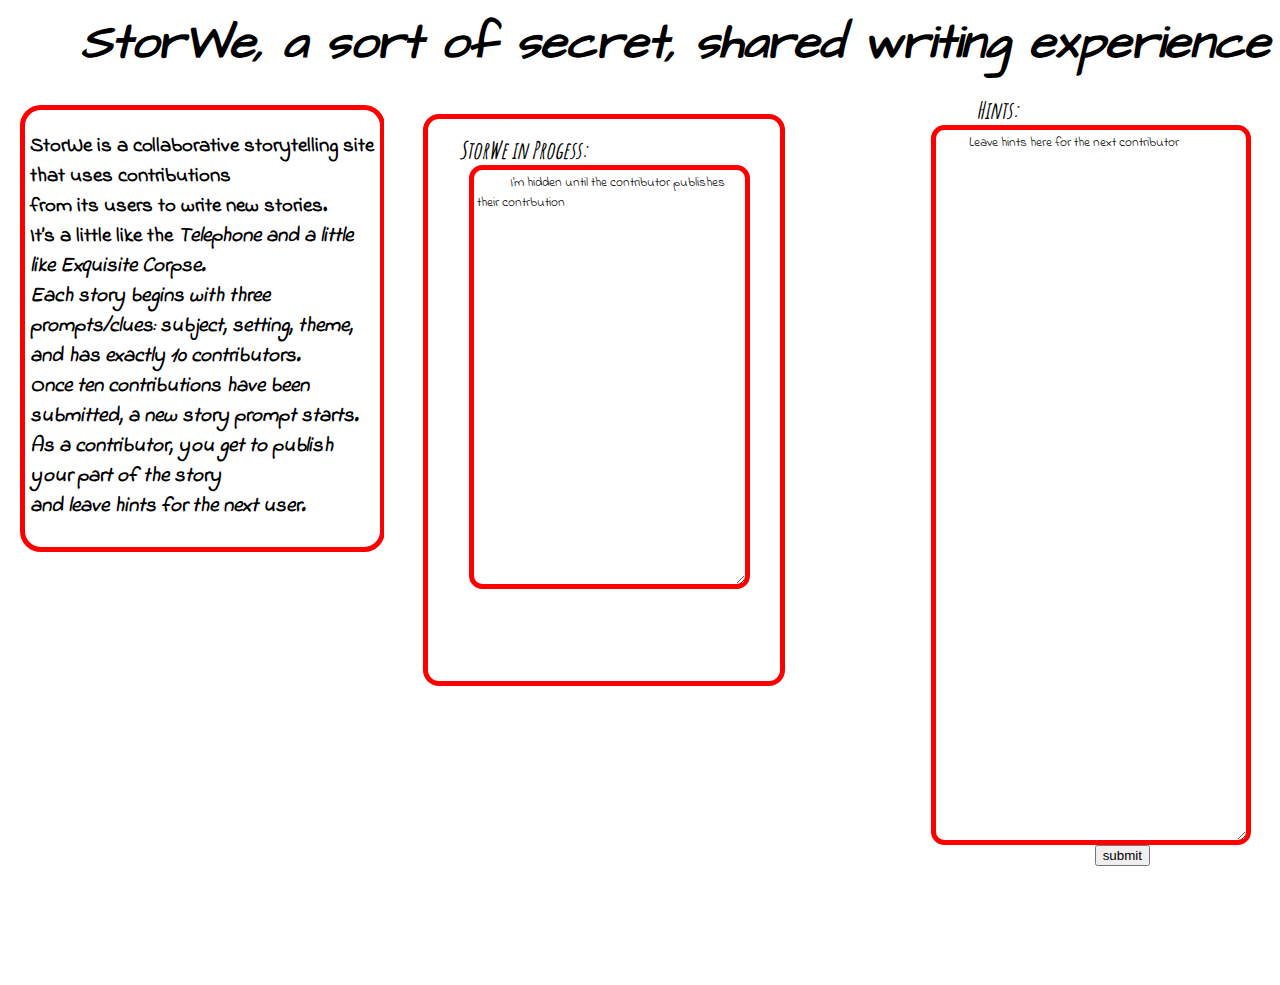
==== contribution.html @ b45a8e13 "finally debugs the regisration and login scripts." ====
<!DOCTYPE <!DOCTYPE html>
<html>
<head>
  <link rel="stylesheet" type="text/css" href="test.css">
  <link href='https://fonts.googleapis.com/css?family=Indie+Flower|Inconsolata:400,700|Exo:400,300italic,500italic,800italic|Architects+Daughter|Amatic+SC:400,700' rel='stylesheet' type='text/css'>
  <meta charset="utf-8">
  <meta http-equiv="X-UA-Compatible" content="IE=edge">
  <title>StorWe</title>

</head>
<body>

<div id="framecontentLeft">
<div class="innertube">

  <section>

        <p><b>StorWe is a collaborative storytelling site that uses contributions <br>from its users to write new stories.  <br>  It’s a little like the <i>Telephone<i> and a little like <i>Exquisite Corpse<i>.  <br>  Each story begins with three prompts/clues: subject, setting, theme, and has exactly 10 contributors. <br>Once ten contributions have been submitted, a new story prompt starts. <br>As a contributor, you get to publish your part of the story<br> and leave hints for the next user. </p>
      </section>

</div>
</div>

<div id="framecontentTop">
<div class="innertube">

<header>StorWe, a sort of secret, shared writing experience</header>


</div>
</div>


<div id="maincontent">
<div class="innertube">
  <div id="center">



      <form id="inprogress" action="/retrieve story in progress" method="request">
           <div>
           <label for="This StorWe in progress">StorWe in Progess:</label>
           <textarea id="story" name="This storWe in progress" rows="20" cols="50">
           I'm hidden until the contributor publishes their contrbution
           </textarea>
           </div>
           </form>
</div>
</div>
</div>

<div id="framecontentRight">
<div class="innertube">
<div id="right"

    <form id="hints" action="/hint" method="post">
          <div>
          <label for="hints">Hints:</label>
          <textarea id="leave 5 keyword hints" name= "hints" rows="5" cols="15">
          Leave hints here for the next contributor
          </textarea>

          <div class="button">
          <button type="submit">submit</button>
          </div>
          </div>
    </form>



</div>
</div>
</div>
<script src="http://code.jquery.com/jquery-2.1.4.js" type="text/javascript" charset="utf-8" ></script>
      <script src="scripts/ajax.js" type="text/javascript" charset="utf-8" ></script>
      <script src="storwe.js" type="text/javascript">
    </script>

</body>
</html>
---- test.css ----
body{
margin: 0;
padding: 0;
border: 0;
width: auto;
overflow: hidden;
height: 100%;
max-height: 100%;
}

#framecontentLeft
{
position: absolute;
top: 85px;
left: 0;
width: 30%; /*Width of left frame div*/
height: 100%;
overflow: hidden; /*Disable scrollbars. Set to "scroll" to enable*/
background-color: white;
color: black;
}
 #framecontentRight{
position: absolute;
top: 85px;

right:0;
width: 30%; /*Width of left frame div*/
height: 100%;
overflow: hidden; /*Disable scrollbars. Set to "scroll" to enable*/
background-color: white;
color: black;


}
#framecontentTop{
left: 300px; /*Set left value to WidthOfLeftFrameDiv*/
right: 0px;
width: auto;
height: 20%; /*Height of top frame div*/
overflow: hidden; /*Disable scrollbars. Set to "scroll" to enable*/
background-color: white;
text-decoration: underline, 5px;
}




/*#framecontentRight{
left: auto;
right: 0;
width: 150px; /*Width of right frame div*/
/*overflow: hidden; /*Disable scrollbars. Set to "scroll" to enable*/
/*background-color: navy;
color: white;
}*/
header {
  color: black;
text-align: right;
border-top: 30px;
font-family: 'Architects Daughter', cursive;
    font-size: 3em;

    border-bottom: 5px, red;
}
#maincontent{
position: fixed;
left: 30%; /*Set left value to WidthOfLeftFrameDiv*/
top: 85px; /*Set top value to HeightOfTopFrameDiv*/

bottom: 0;
overflow: auto;
background: white;
}




.innertube{
margin: 10px; /*Margins for inner DIV inside each DIV (to provide padding)*/
}


section {
    margin-left: 10px;
    margin-top: 10px;
    width: 345px;
    float: left;
    /* To see the outline of the form */
    padding: 5px;
    padding-top: 0px;
    border: 5px solid red;
    border-radius: 1em;
    font-family: 'Indie Flower', cursive;
    font-size: 1.30em;
}
/*h1 {
    font-family: 'Architects Daughter', cursive;
    font-size: 2em;
    text-align: center;
    text-decoration: underline;

}*/

form {
    width: 55%;
    height: 65%;
    margin: 5%;
    /* To see the outline of the form */
    padding: 1em;
    border: 5px solid red;
    border-radius: 1em;
    font-family: 'Indie Flower', cursive;
    }

}
#registration{

     width: 40%;
    height:20%;
    margin: 5%;
    margin-top: 10px;


    /* To see the outline of the form */
    padding: 5%;
    border: 5% solid red;
    border-radius: 1em;
    font-family: 'Indie Flower', cursive;
}
#hints{

    width: 40%;
    height:25%;
    margin: 10%;



    /* To see the outline of the form */
    padding: 5%;
    padding-top: 3px;

    border: 5% solid red;
    border-radius: 1em;
    font-family: 'Indie Flower', cursive;

    }

#starting_attributes{
   width: 60%;
    height:35%;
    margin: 5%;
    margin-top: 15%;;
    padding: 3%;
    /* To see the outline of the form */
    padding-top: 3px;
    padding-bottom: 0px;

    border: 5% solid green;
    border-radius: 1em;
    font-family: 'Indie Flower', cursive;


}
textarea {
    width: 88%;
    height: 80%;
    margin: 0px;
    margin-left: 25px;
   /* To see the outline of the form */
    padding: 3px;
    border: 5px solid red;
    border-radius: 1em;
    font-family: 'Indie Flower', cursive;
    }
/*font-family: 'Indie Flower', cursive;
font-family: 'Inconsolata', ;
font-family: 'Exo', sans-serif;
font-family: 'Architects Daughter', cursive;
font-family: 'Amatic SC', cursive; */



form div + div {
    margin-top: 1em;
}
label {
    /* To make sure that all labels have the same size and are properly aligned */
    display: inline-block;
    width: 50%;
    text-align: center;
     font-family: 'Amatic SC', cursive;
     font-size: 1.5em;
}


input:focus, textarea:focus {
    /* To give a little highlight on active elements */
    border-color: #000;
}
.button {
    /* To position the buttons to the same position of the text fields */
    padding-left: 50%; /* same size as the label elements */
    font-family: 'Inconsolata', ;
}
button {
    /* This extra margin represent roughly the same space as the space
       between the labels and their text fields */
    margin-left: .5em;
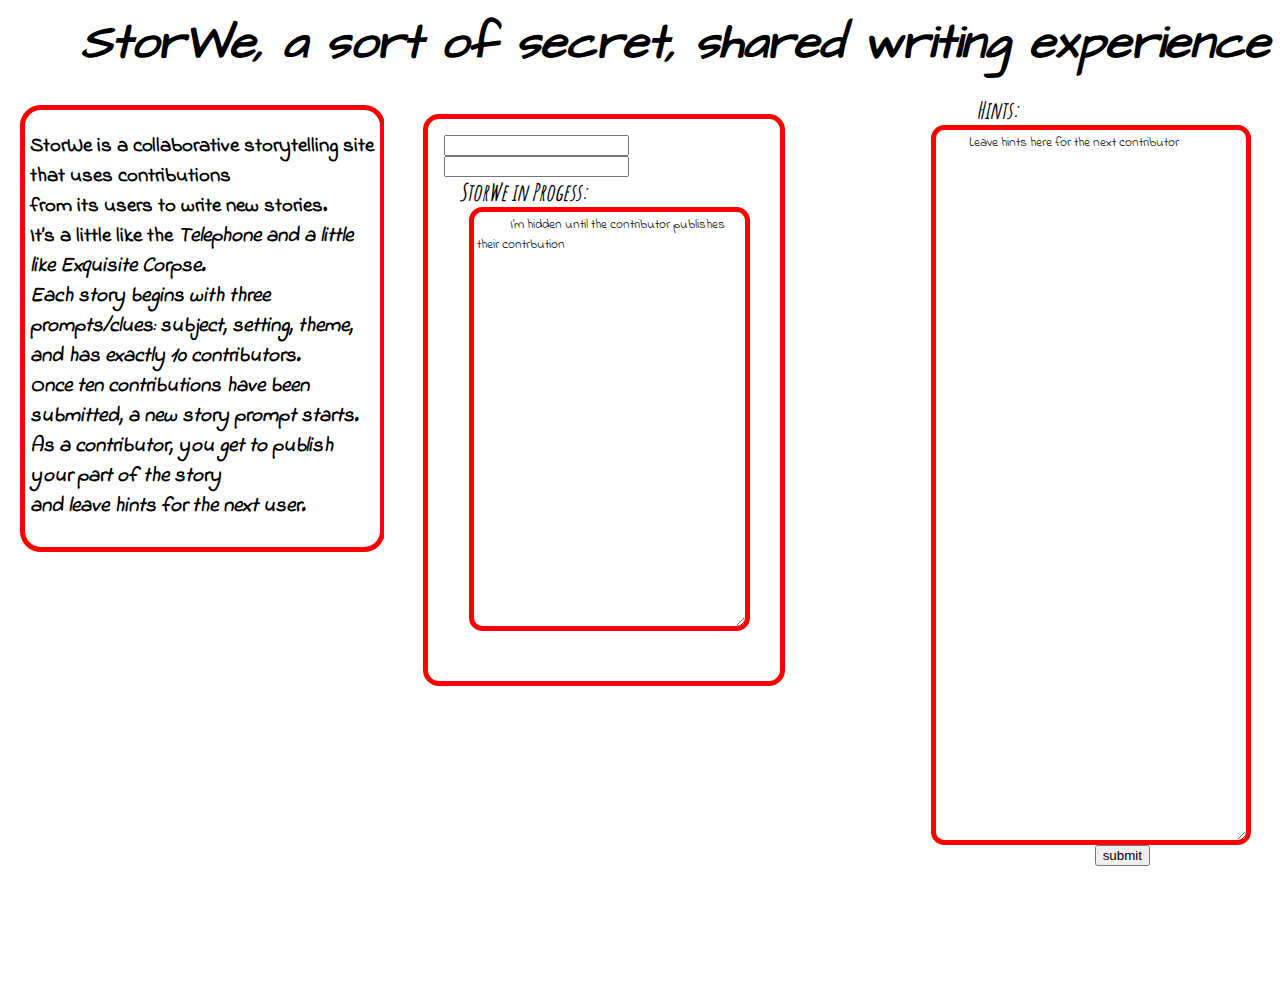
==== commit 281abd50: "Less works now than 20 minutes ago, bummer.  gets an internal server error when loading clues still " ====
--- a/contribution.html
+++ b/contribution.html
@@ -35,9 +35,9 @@
 <div class="innertube">
   <div id="center">
 
-
-
-      <form id="inprogress" action="/retrieve story in progress" method="request">
+      <form id="inprogress" action="/request" method="POST" >
+      <input type="text" name="my_data">
+      <input type+submit>
            <div>
            <label for="This StorWe in progress">StorWe in Progess:</label>
            <textarea id="story" name="This storWe in progress" rows="20" cols="50">
